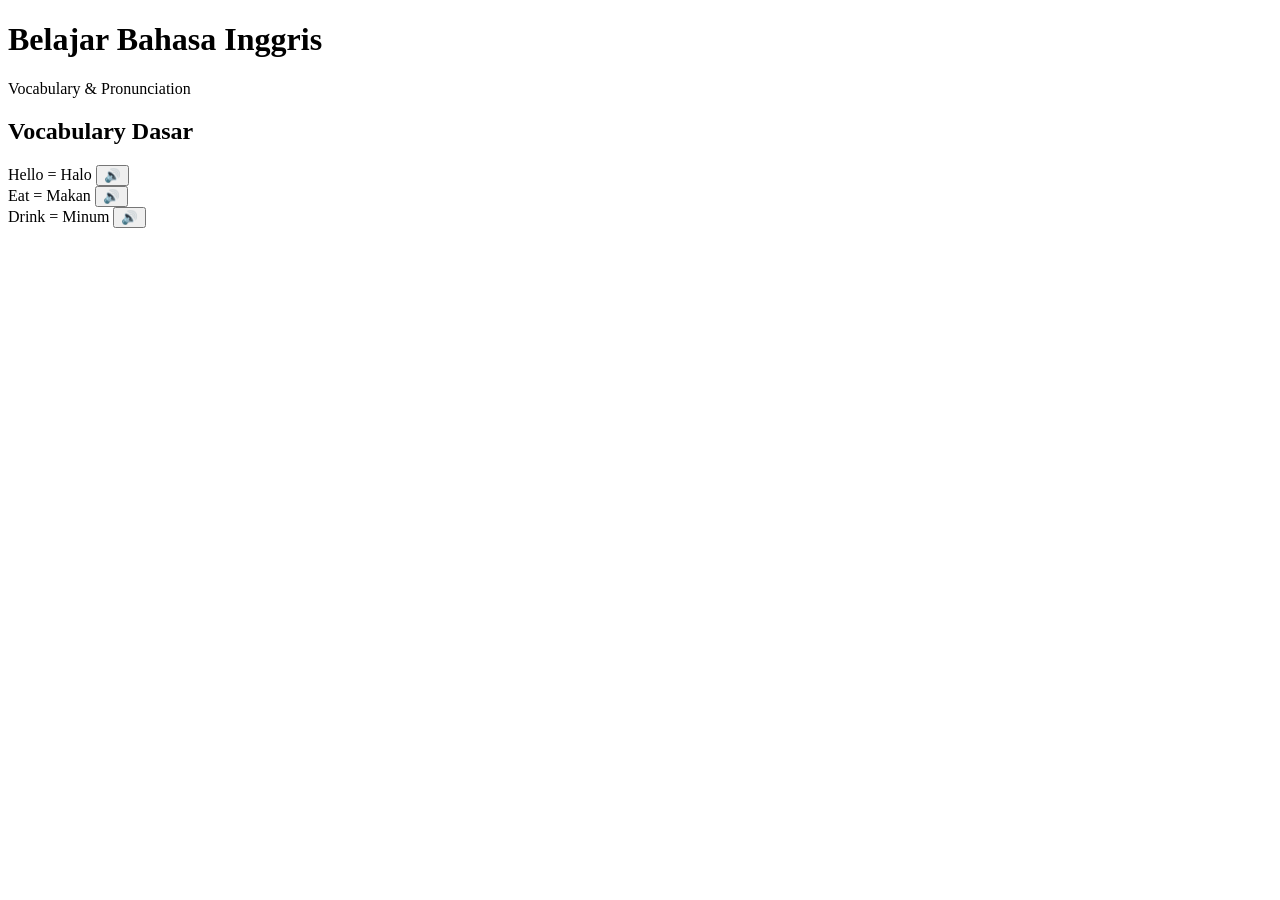
==== index.html @ a1dd840f "Add initial HTML structure for English learning site" ====
<!DOCTYPE html>
<html lang="en">
<head>
<meta charset="UTF-8">
<title>Belajar Bahasa Inggris</title>
<link rel="stylesheet" href="style.css">
</head>
<body>
  

<header>
<h1>Belajar Bahasa Inggris</h1>
<p>Vocabulary & Pronunciation</p>
</header>


<main>
<h2>Vocabulary Dasar</h2>




<div class="card">
<span>Hello = Halo</span>
<button onclick="playAudio('hello')">🔊</button>
</div>


<div class="card">
<span>Eat = Makan</span>
<button onclick="playAudio('eat')">🔊</button>
</div>


<div class="card">
<span>Drink = Minum</span>
<button onclick="playAudio('drink')">🔊</button>
</div>


<audio id="audioPlayer"></audio>
</main>


<script src="script.js"></script>
</body>
</html>
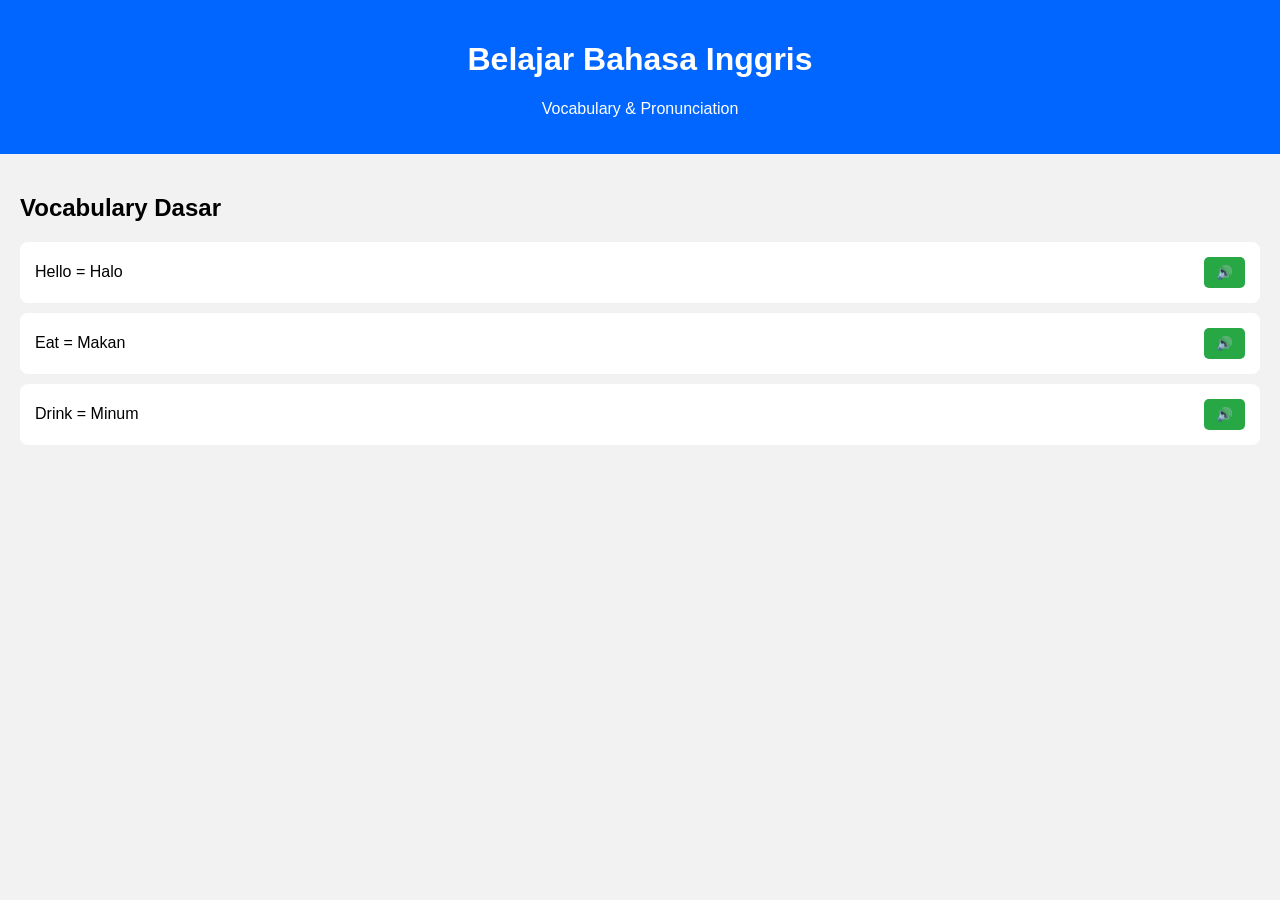
==== commit c695d6df: "Update index.html" ====
--- a/index.html
+++ b/index.html
@@ -38,7 +38,7 @@
 </div>
 
 
-<audio id="audioPlayer"></audio>
+
 </main>
 
 
--- a/style.css
+++ b/style.css
@@ -0,0 +1,44 @@
+body {
+font-family: Arial, sans-serif;
+background: #f2f2f2;
+margin: 0;
+}
+
+
+header {
+background: #0066ff;
+color: white;
+text-align: center;
+padding: 20px;
+}
+
+
+main {
+padding: 20px;
+}
+
+
+.card {
+background: white;
+padding: 15px;
+margin-bottom: 10px;
+border-radius: 8px;
+display: flex;
+justify-content: space-between;
+align-items: center;
+}
+
+
+button {
+background: #28a745;
+border: none;
+color: white;
+padding: 8px 12px;
+border-radius: 5px;
+cursor: pointer;
+}
+
+
+button:hover {
+background: #218838;
+}
